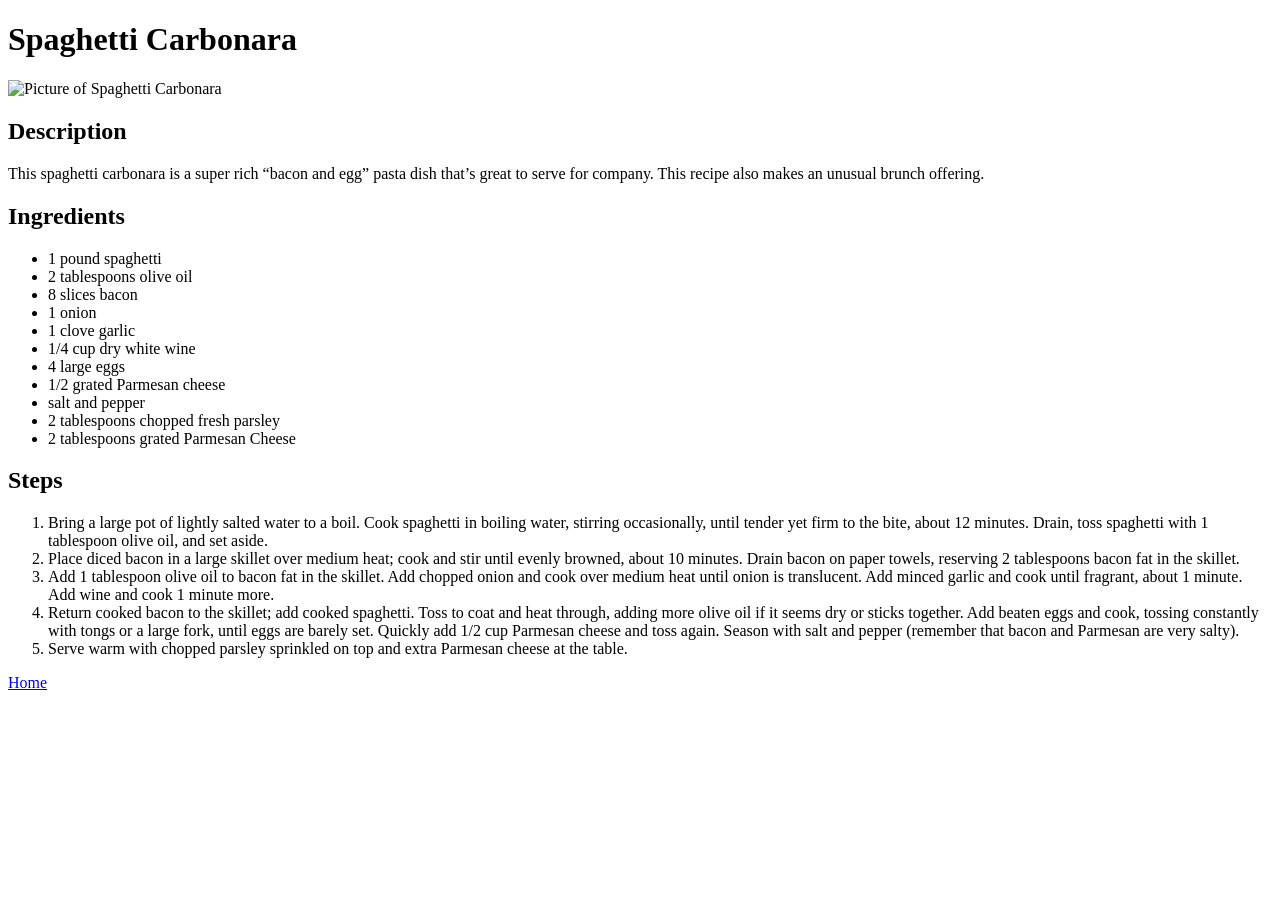
==== recipes/carbonara.html @ 22b5e551 "Finish the other recipes" ====
<!DOCTYPE html>
<html lang="en">
<head>
    <meta charset="UTF-8">
    <meta name="viewport" content="width=device-width, initial-scale=1.0">
    <title>Spaghetti Carbonara</title>
</head>
<body>
    <h1>Spaghetti Carbonara</h1>
    <img src=https://www.allrecipes.com/thmb/QtmdHdH04CHgBbjUsISCm_RLTM0=/750x0/filters:no_upscale():max_bytes(150000):strip_icc():format(webp)/11973-spaghetti-carbonara-ii-DDMFS-4x3-6edea51e421e4457ac0c3269f3be5157.jpg width="300" alt="Picture of Spaghetti Carbonara">
    <h2>Description</h2>
    <p>This spaghetti carbonara is a super rich “bacon and egg” pasta dish that’s great to serve for company. This recipe also makes an unusual brunch offering.</p>
    <h2>Ingredients</h2>
    <ul>
       <li>1 pound spaghetti</li>
       <li>2 tablespoons olive oil</li>
       <li>8 slices bacon</li>
       <li>1 onion</li>
       <li>1 clove garlic</li>
       <li>1/4 cup dry white wine</li>
       <li>4 large eggs</li>
       <li>1/2 grated Parmesan cheese</li>
       <li>salt and pepper</li>
       <li>2 tablespoons chopped fresh parsley</li>
       <li>2 tablespoons grated Parmesan Cheese</li>
    </ul>
    <h2>Steps</h2>
    <ol>
        <li>Bring a large pot of lightly salted water to a boil. Cook spaghetti in boiling water, stirring occasionally, until tender yet firm to the bite, about 12 minutes. Drain, toss spaghetti with 1 tablespoon olive oil, and set aside.</li>
        <li>Place diced bacon in a large skillet over medium heat; cook and stir until evenly browned, about 10 minutes. Drain bacon on paper towels, reserving 2 tablespoons bacon fat in the skillet.</li>
        <li>Add 1 tablespoon olive oil to bacon fat in the skillet. Add chopped onion and cook over medium heat until onion is translucent. Add minced garlic and cook until fragrant, about 1 minute. Add wine and cook 1 minute more. </li>
        <li>Return cooked bacon to the skillet; add cooked spaghetti. Toss to coat and heat through, adding more olive oil if it seems dry or sticks together. Add beaten eggs and cook, tossing constantly with tongs or a large fork, until eggs are barely set. Quickly add 1/2 cup Parmesan cheese and toss again. Season with salt and pepper (remember that bacon and Parmesan are very salty).</li>
        <li>Serve warm with chopped parsley sprinkled on top and extra Parmesan cheese at the table.</li>

    </ol>
    <a href="../index.html">Home</a>
</body>
</html>
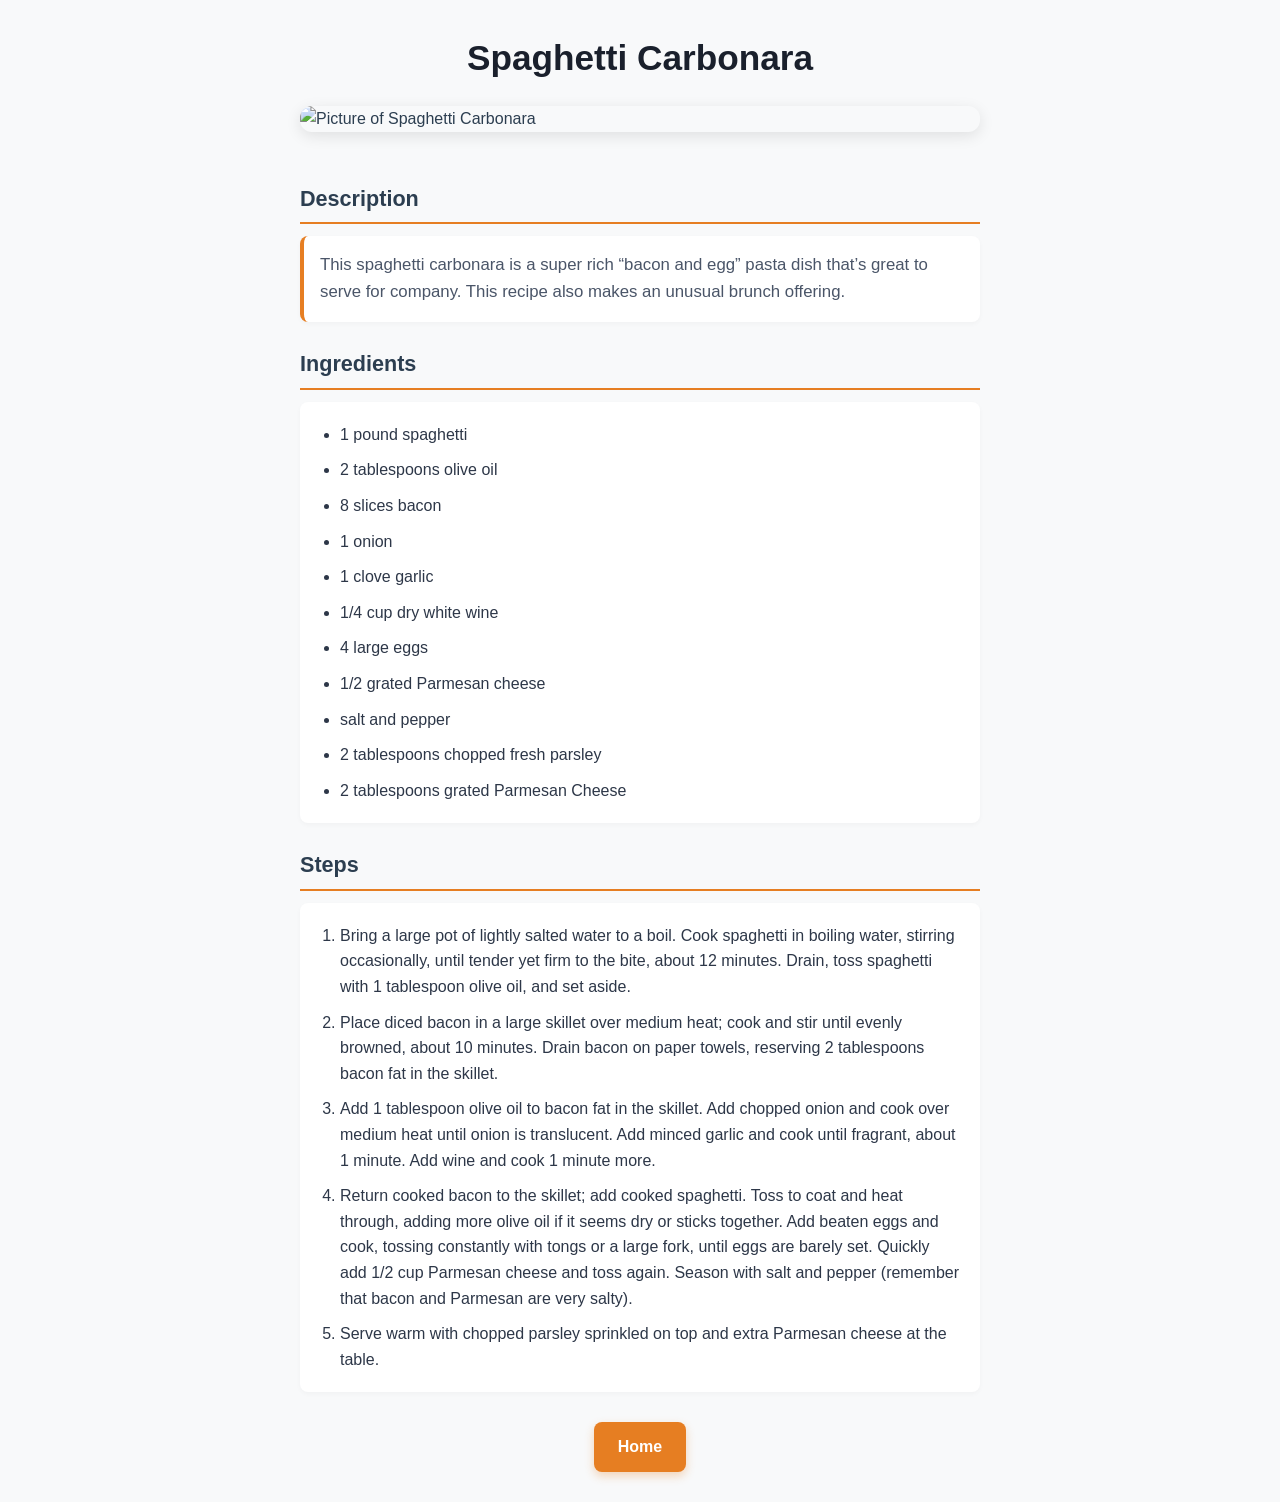
==== commit 72674e16: "add css styling" ====
--- a/recipes/carbonara.html
+++ b/recipes/carbonara.html
@@ -4,6 +4,7 @@
     <meta charset="UTF-8">
     <meta name="viewport" content="width=device-width, initial-scale=1.0">
     <title>Spaghetti Carbonara</title>
+    <link rel="stylesheet" href="../css/styles.css">
 </head>
 <body>
     <h1>Spaghetti Carbonara</h1>
--- a/css/styles.css
+++ b/css/styles.css
@@ -0,0 +1,198 @@
+/* ==========================================================================
+   1. GLOBAL RESET & BASE STYLES
+   ========================================================================== */
+*, *::before, *::after {
+    box-sizing: border-box;
+    margin: 0;
+    padding: 0;
+}
+
+body {
+    font-family: 'Segoe UI', Roboto, -apple-system, BlinkMacSystemFont, sans-serif;
+    line-height: 1.6;
+    color: #2c3e50;
+    background-color: #f8f9fa;
+    min-height: 100vh;
+    padding: 30px 15px;
+    display: flex;
+    flex-direction: column;
+    align-items: center;
+}
+
+/* Base Link Styling */
+a {
+    color: #e67e22;
+    text-decoration: none;
+    font-weight: 600;
+    transition: all 0.2s ease-in-out;
+}
+
+a:hover {
+    color: #d35400;
+    text-decoration: underline;
+}
+
+/* Common Image Styling */
+img {
+    max-width: 100%;
+    height: auto;
+    border-radius: 12px;
+    box-shadow: 0 4px 15px rgba(0, 0, 0, 0.1);
+}
+
+/* ==========================================================================
+   2. HOMEPAGE STYLES (index.html)
+   ========================================================================== */
+.containerone {
+    background-color: #2c3e50;
+    width: 100%;
+    max-width: 650px;
+    padding: 24px 20px;
+    border-radius: 12px 12px 0 0;
+    text-align: center;
+}
+
+.hptitle {
+    font-family: 'Trebuchet MS', sans-serif;
+    color: #ffffff;
+    font-size: 2.2rem;
+    letter-spacing: 1px;
+}
+
+.hpimg {
+    display: block;
+    width: 100%;
+    max-width: 650px;
+    height: 320px;
+    object-fit: cover;
+    border-radius: 0;
+    box-shadow: none;
+}
+
+.containertwo {
+    background-color: #ffffff;
+    width: 100%;
+    max-width: 650px;
+    padding: 25px 20px;
+    border-radius: 0 0 12px 12px;
+    box-shadow: 0 10px 25px rgba(0, 0, 0, 0.08);
+}
+
+.containertwo ul {
+    list-style: none;
+    display: flex;
+    flex-direction: column;
+    gap: 12px;
+}
+
+.menu {
+    display: block;
+    background-color: #f1f5f9;
+    border: 1px solid #e2e8f0;
+    border-radius: 8px;
+    transition: transform 0.2s ease, background-color 0.2s ease;
+}
+
+.menu:hover {
+    background-color: #e2e8f0;
+    transform: translateY(-2px);
+}
+
+.menu a {
+    display: block;
+    padding: 14px 20px;
+    color: #1e293b;
+    font-size: 1.05rem;
+    text-align: center;
+}
+
+.menu a:hover {
+    text-decoration: none;
+    color: #e67e22;
+}
+
+/* ==========================================================================
+   3. RECIPE PAGES STYLES (carbonara, matcha, philly)
+   ========================================================================== */
+/* Container card effect for recipe pages */
+body > h1, 
+body > img, 
+body > h2, 
+body > p, 
+body > ul, 
+body > ol, 
+body > a[href*="index.html"] {
+    width: 100%;
+    max-width: 680px;
+}
+
+h1 {
+    font-size: 2.2rem;
+    color: #1a202c;
+    text-align: center;
+    margin-bottom: 20px;
+}
+
+/* Center images on recipe detail pages */
+body > img {
+    display: block;
+    margin: 0 auto 25px auto;
+    max-height: 400px;
+    object-fit: cover;
+}
+
+h2 {
+    font-size: 1.35rem;
+    color: #2c3e50;
+    border-bottom: 2px solid #e67e22;
+    padding-bottom: 6px;
+    margin: 25px 0 12px 0;
+}
+
+p {
+    font-size: 1.05rem;
+    color: #4a5568;
+    background-color: #ffffff;
+    padding: 16px;
+    border-radius: 8px;
+    border-left: 4px solid #e67e22;
+    box-shadow: 0 2px 5px rgba(0,0,0,0.03);
+}
+
+/* List styling */
+ul, ol {
+    background-color: #ffffff;
+    padding: 20px 20px 20px 40px;
+    border-radius: 8px;
+    box-shadow: 0 2px 5px rgba(0,0,0,0.03);
+}
+
+li {
+    margin-bottom: 10px;
+    color: #2d3748;
+}
+
+li:last-child {
+    margin-bottom: 0;
+}
+
+/* Return Home Button */
+body > a[href*="index.html"] {
+    display: inline-block;
+    text-align: center;
+    margin-top: 30px;
+    padding: 12px 24px;
+    background-color: #e67e22;
+    color: #ffffff;
+    border-radius: 8px;
+    font-weight: bold;
+    width: auto;
+    align-self: center;
+    box-shadow: 0 4px 10px rgba(230, 126, 34, 0.3);
+}
+
+body > a[href*="index.html"]:hover {
+    background-color: #d35400;
+    text-decoration: none;
+    transform: translateY(-1px);
+}
